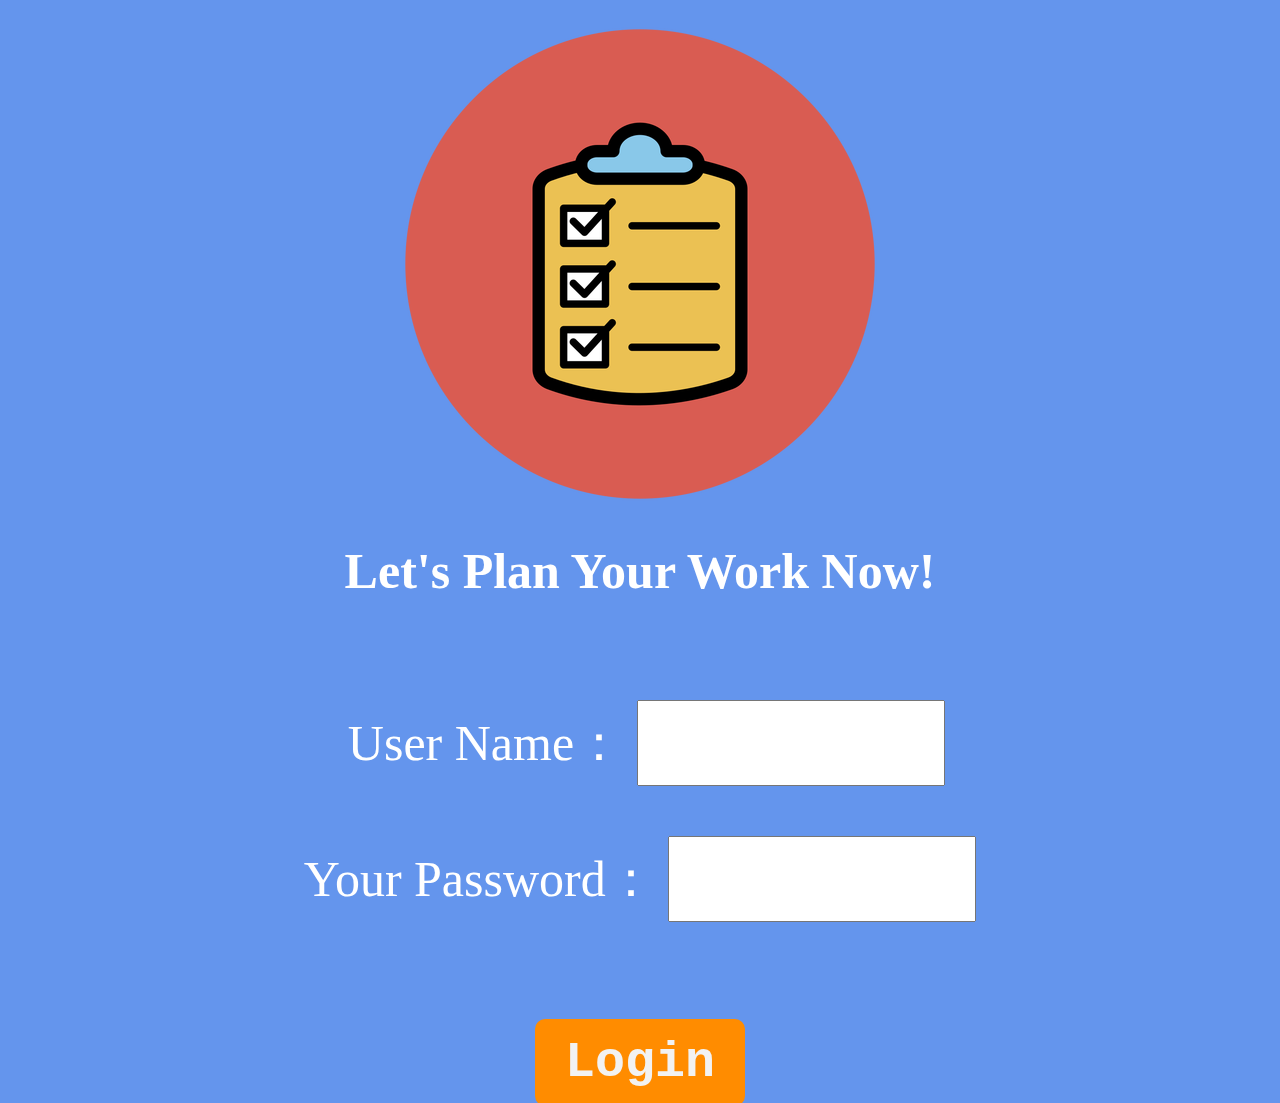
==== Login.html @ 3311d6ac "." ====
<!DOCTYPE html>
<html lang="en">
<head>
    <meta charset="UTF-8">
    <title>Login</title>
    <link href="CSS/Register.css" rel="stylesheet" type="text/css">
    <script src="JS/Register.js"></script>
    <script src="JS/ajax.js"></script>
    <script src="JS/provider-ajax.js"></script>
    <script src="JS/model.js"></script>
</head>
<body>
<div id="registerIcon">
    <img  src="img/registerIcon.png">
</div>
<br/>
<div id="welcomeInfo">
    Let's Plan Your Work Now!
</div>
<div class="register">
    <div class="spsearch">
        <p>
            <label class="label"><b class="star"></b>&nbsp;User Name：</label>
            <input id="username" class="spnormal" type="text">
    </div>
    <div class="spsearch">
        <p>
            <label class="label"><b class="star"></b>Your Password：</label>
            <input id="pass1" class="spnormal" type="password">
    </div>
    <br/>
    <a id="sort">Login</a>
</div>
</body>
</html>
---- CSS/Register.css ----
body{
    background: cornflowerblue;
}
#registerIcon{
    margin: auto;
    text-align: center;
}
#welcomeInfo{
    text-align: center;
    color: white;
    font-family: "Hannotate SC",serif;
    font-weight: bold;
    font-size: 50px;
}
.register{
    margin-top: 100px;
    text-align: center;
    color: white;
    font-family: "Hannotate SC",serif;
    font-size: 50px;
}
.spnormal{
    width: 300px;
    height: 80px;
    font-size: 50px;
    font-family: "Hannotate SC",serif;

}
#sort{
    background: darkorange;
    text-decoration:none;
    color:#f2f2f2;
    cursor: pointer;
    padding: 15px 30px 15px 30px;
    font-size:50px;
    font-family: monospace;
    font-weight:bold;
    border-radius:10px;
}
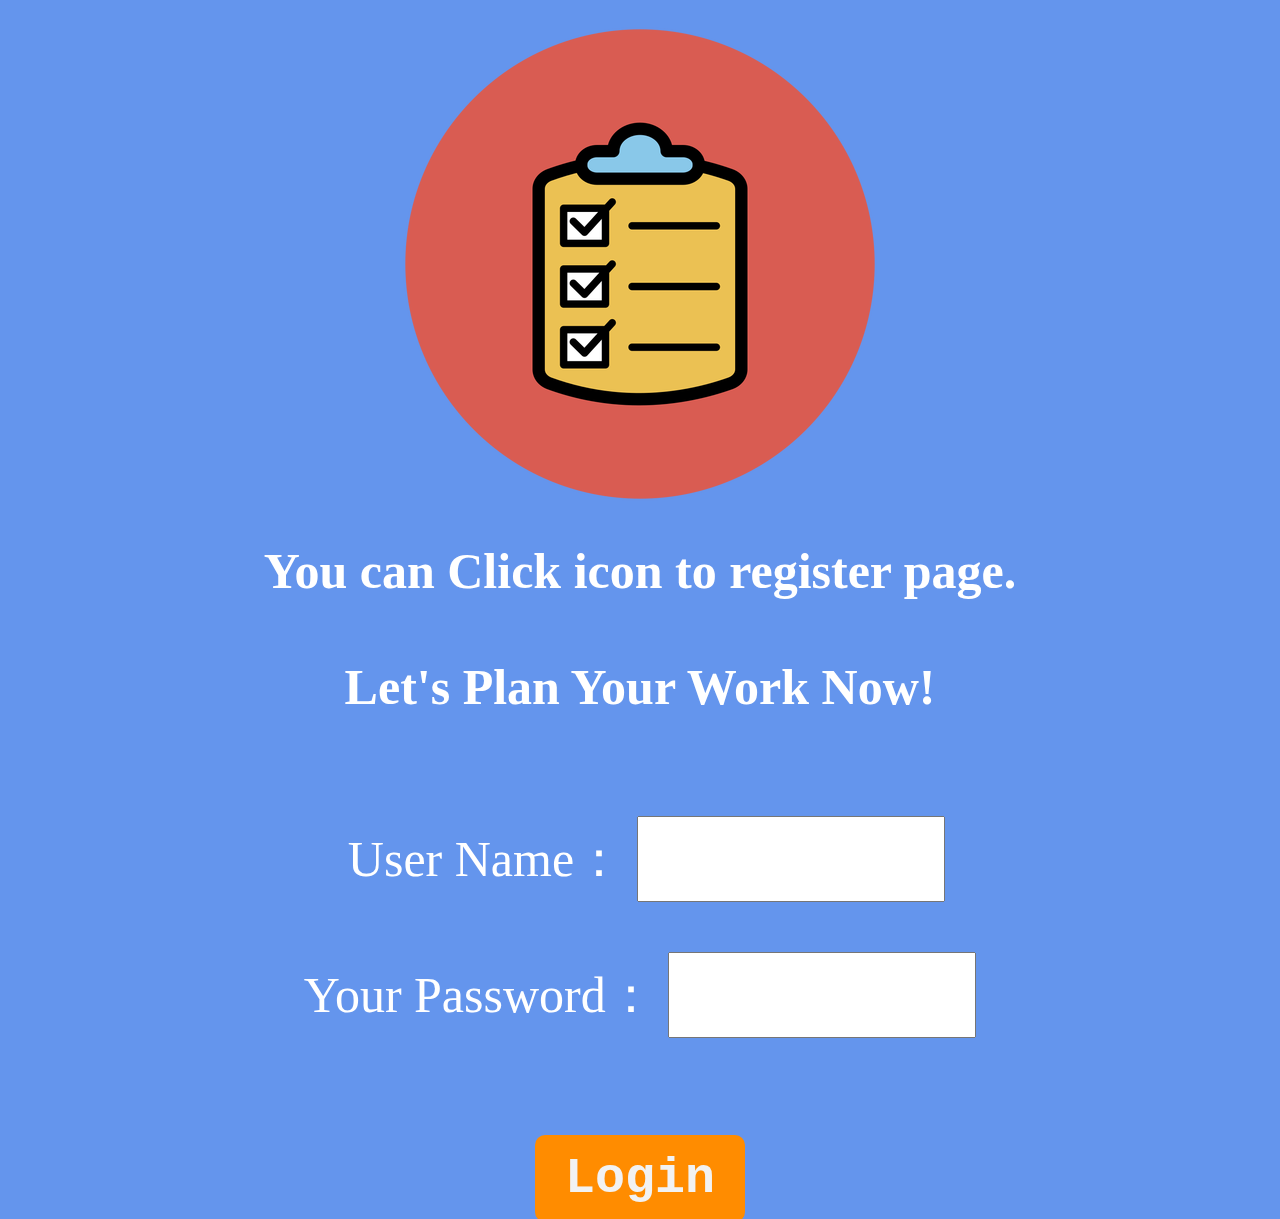
==== commit 2c76cd69: "." ====
--- a/Login.html
+++ b/Login.html
@@ -4,17 +4,14 @@
     <meta charset="UTF-8">
     <title>Login</title>
     <link href="CSS/Register.css" rel="stylesheet" type="text/css">
-    <script src="JS/Register.js"></script>
-    <script src="JS/ajax.js"></script>
-    <script src="JS/provider-ajax.js"></script>
-    <script src="JS/model.js"></script>
 </head>
 <body>
 <div id="registerIcon">
-    <img  src="img/registerIcon.png">
+    <a href="register.html" style="cursor: pointer"><img  src="img/registerIcon.png" alt="icon"></a>
 </div>
 <br/>
 <div id="welcomeInfo">
+    You can Click icon to register page.<br/><br/>
     Let's Plan Your Work Now!
 </div>
 <div class="register">
@@ -29,7 +26,13 @@
             <input id="pass1" class="spnormal" type="password">
     </div>
     <br/>
-    <a id="sort">Login</a>
+    <a class="btn">Login</a>
 </div>
+
+<script src="JS/utils.js"></script>
+<script src="JS/model.js"></script>
+<script src="JS/ajax.js"></script>
+<script src="JS/provider-ajax.js"></script>
+<script src="JS/Login.js"></script>
 </body>
 </html>--- a/CSS/Register.css
+++ b/CSS/Register.css
@@ -36,4 +36,15 @@
     font-family: monospace;
     font-weight:bold;
     border-radius:10px;
+}
+.btn{
+    background: darkorange;
+    text-decoration:none;
+    color:#f2f2f2;
+    cursor: pointer;
+    padding: 15px 30px 15px 30px;
+    font-size:50px;
+    font-family: monospace;
+    font-weight:bold;
+    border-radius:10px;
 }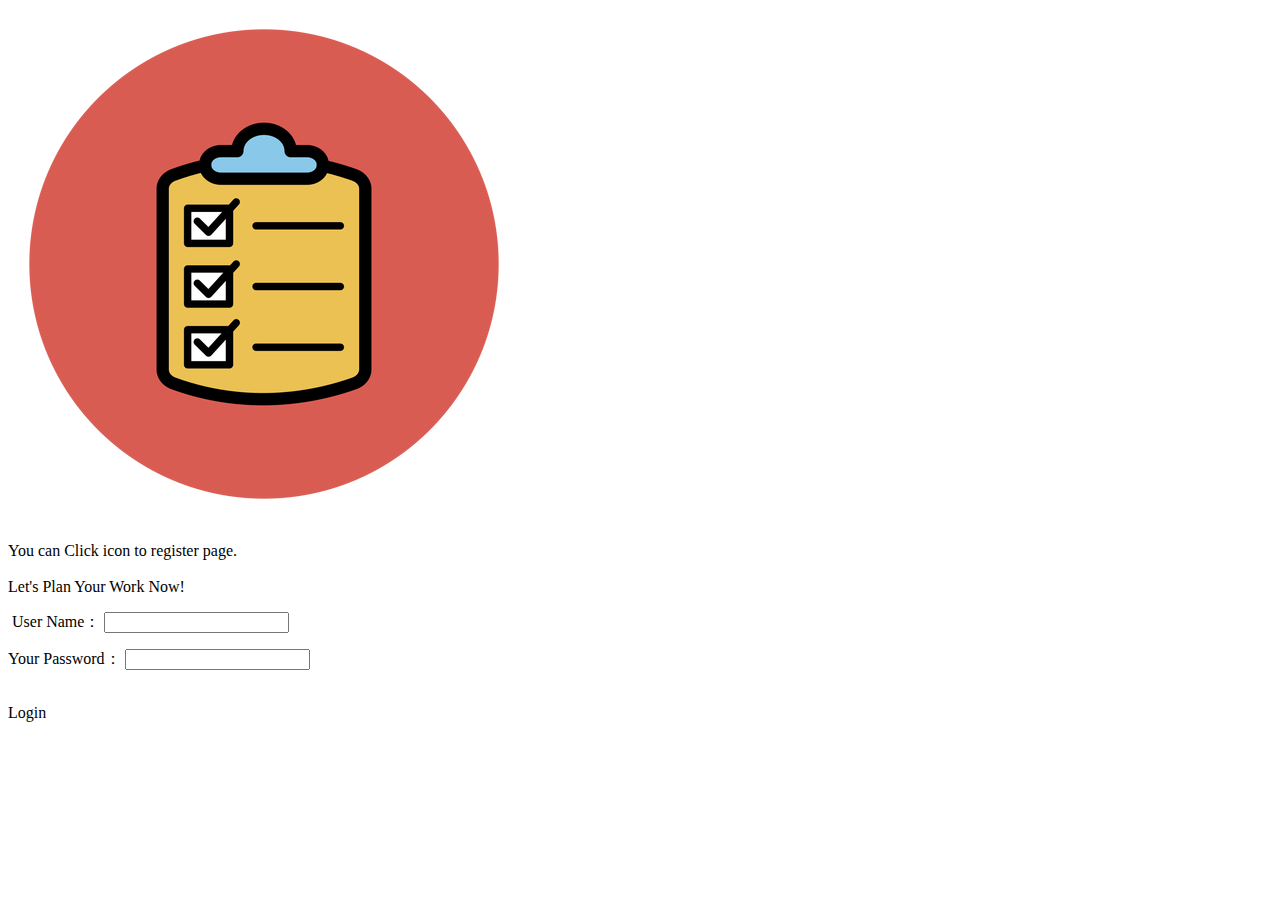
==== commit 2b77e488: "." ====
--- a/Login.html
+++ b/Login.html
@@ -3,7 +3,7 @@
 <head>
     <meta charset="UTF-8">
     <title>Login</title>
-    <link href="CSS/Register.css" rel="stylesheet" type="text/css">
+    <link href="css/register.css" rel="stylesheet" type="text/css">
 </head>
 <body>
 <div id="registerIcon">
@@ -29,10 +29,10 @@
     <a class="btn">Login</a>
 </div>
 
-<script src="JS/utils.js"></script>
-<script src="JS/model.js"></script>
-<script src="JS/ajax.js"></script>
-<script src="JS/provider-ajax.js"></script>
-<script src="JS/Login.js"></script>
+<script src="js/tools.js"></script>
+<script src="js/model.js"></script>
+<script src="js/ajax.js"></script>
+<script src="js/provider-ajax.js"></script>
+<script src="js/login.js"></script>
 </body>
 </html>